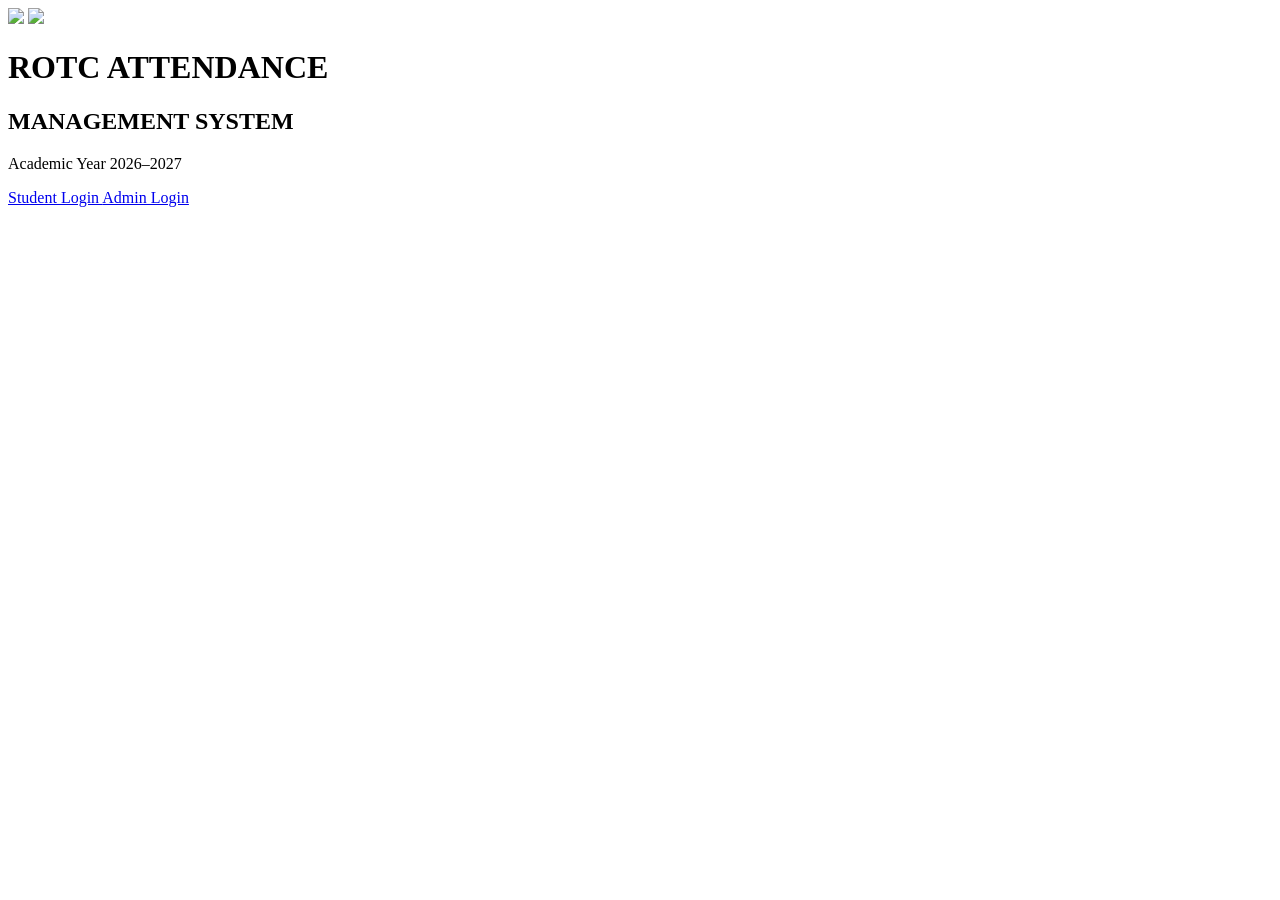
==== index.html @ 09963722 "Add files via upload" ====
<!DOCTYPE html>
<html lang="en">
<head>
    <meta charset="UTF-8">
    <meta name="viewport" content="width=device-width, initial-scale=1.0">
    <title>ROTC Attendance Management System</title>

    <link rel="stylesheet" href="css/style.css">
</head>

<body>

<div class="container">

    <div class="logo-area">

        <img src="images/school-logo.jpg" class="logo">

        <img src="images/rotc-logo.png" class="logo">

    </div>

    <h1>ROTC ATTENDANCE</h1>

    <h2>MANAGEMENT SYSTEM</h2>

    <p>Academic Year 2026–2027</p>

    <a href="login.html" class="btn">
        Student Login
    </a>

    <a href="admin.html" class="btn">
        Admin Login
    </a>

</div>

<script src="js/app.js"></script>

</body>
</html>
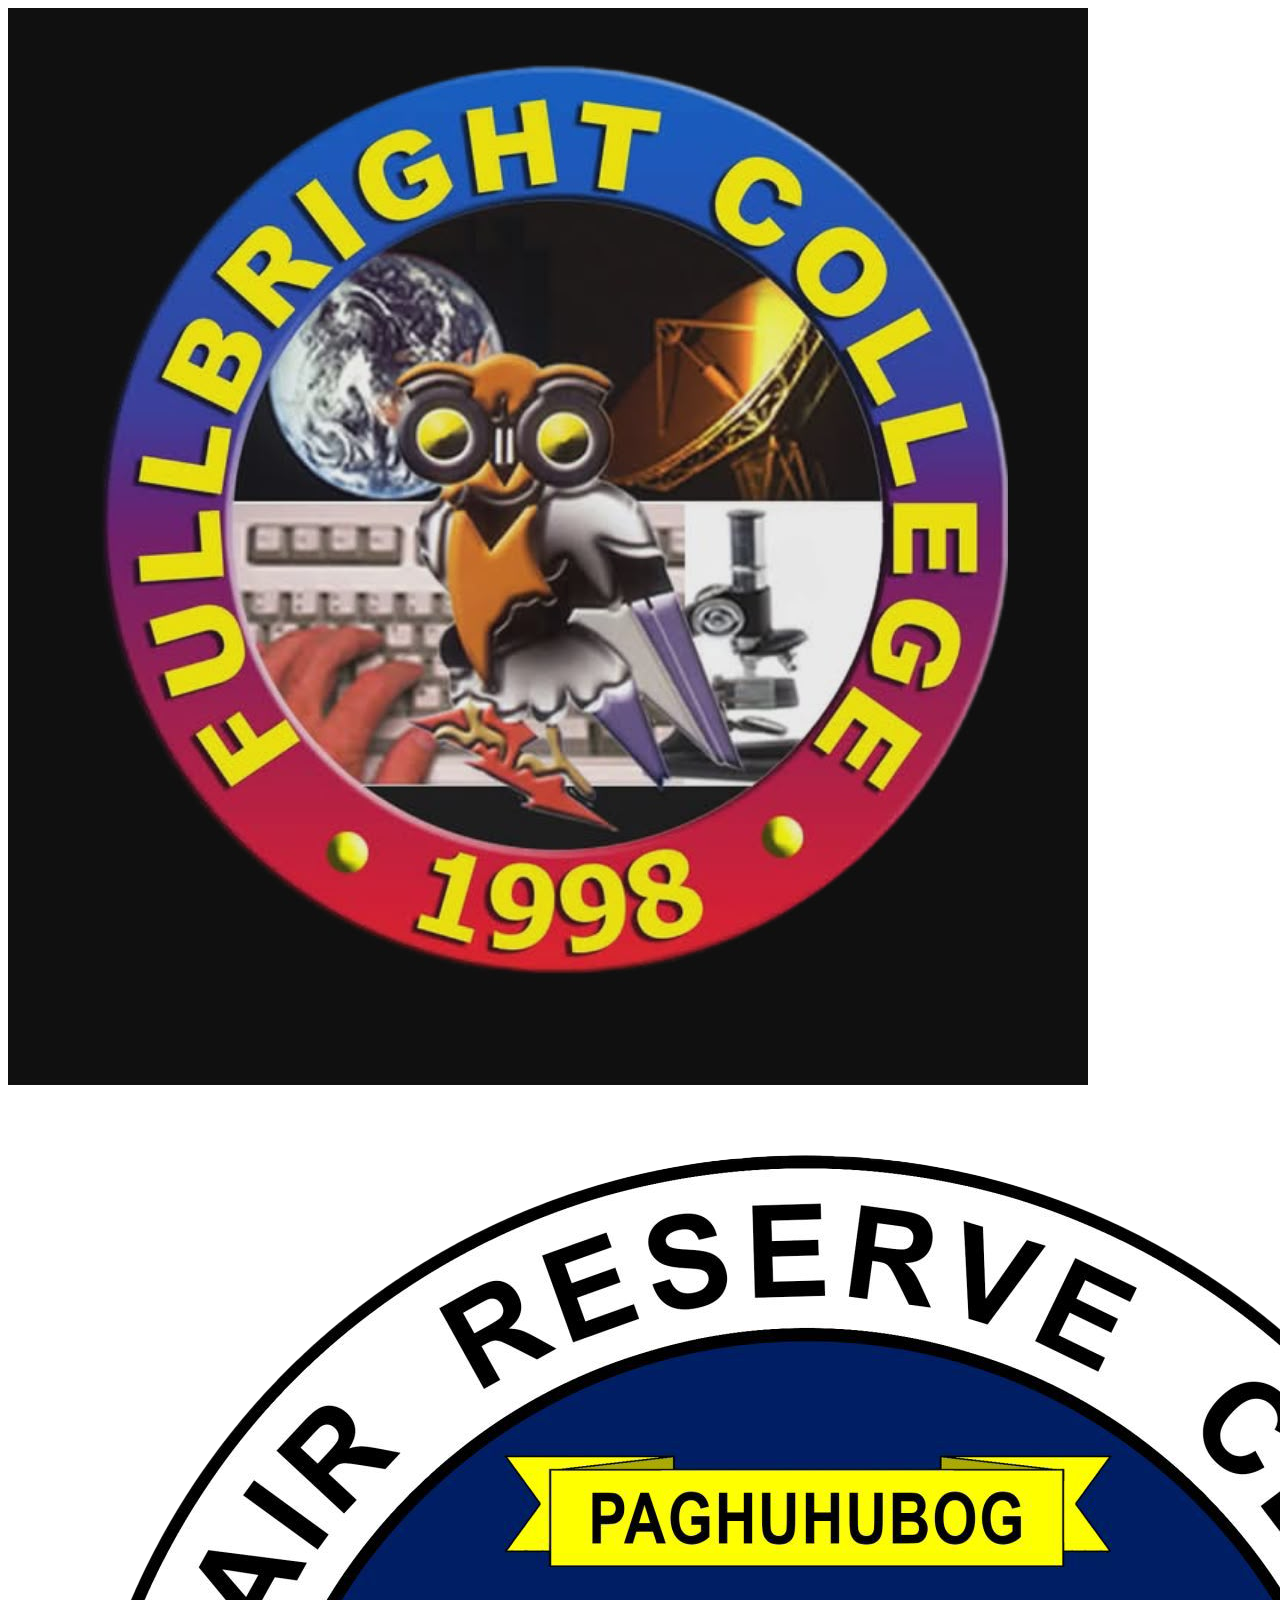
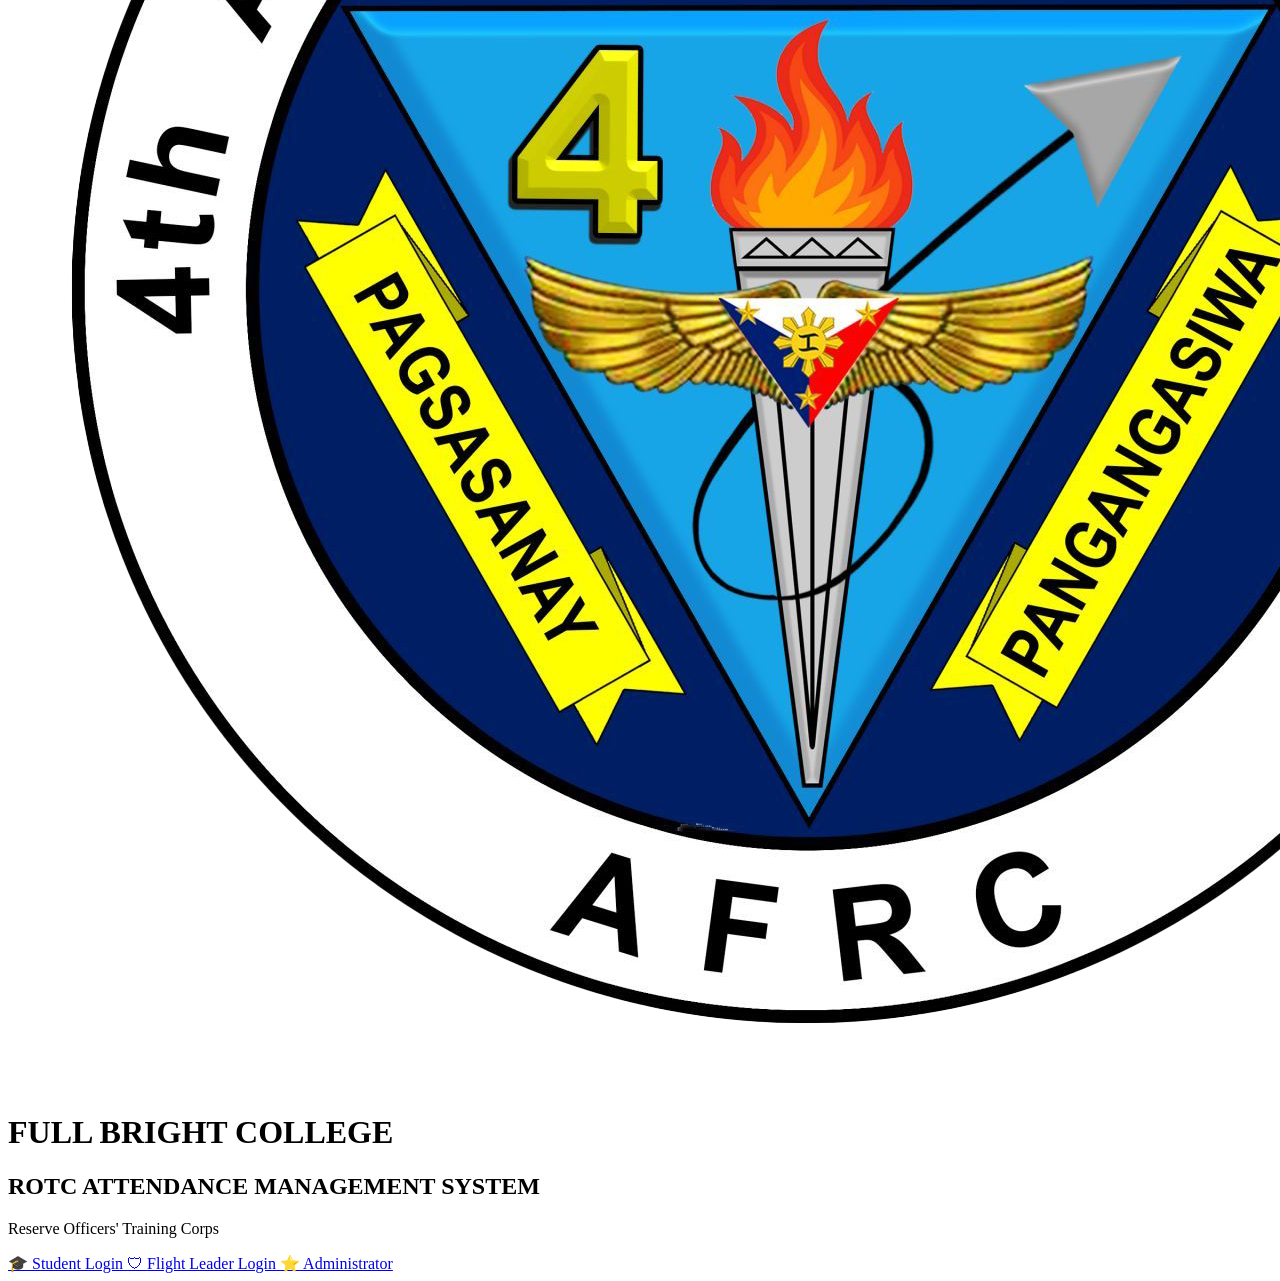
==== commit d8cff904: "Update index.html" ====
--- a/index.html
+++ b/index.html
@@ -1,42 +1,75 @@
 <!DOCTYPE html>
 <html lang="en">
+
 <head>
+
     <meta charset="UTF-8">
     <meta name="viewport" content="width=device-width, initial-scale=1.0">
-    <title>ROTC Attendance Management System</title>
 
-    <link rel="stylesheet" href="css/style.css">
+    <title>
+        Full Bright College ROTC Attendance System
+    </title>
+
+    <link rel="stylesheet" href="CSS/style.css">
+
 </head>
 
 <body>
 
-<div class="container">
+<div class="landing-container">
 
-    <div class="logo-area">
+    <div class="landing-card">
 
-        <img src="images/school-logo.jpg" class="logo">
+        <div class="logo-group">
 
-        <img src="images/rotc-logo.png" class="logo">
+            <img src="images/school-logo.jpg"
+                 class="landing-logo">
+
+            <img src="images/rotc-logo.png"
+                 class="landing-logo">
+
+        </div>
+
+        <h1>
+            FULL BRIGHT COLLEGE
+        </h1>
+
+        <h2>
+            ROTC ATTENDANCE MANAGEMENT SYSTEM
+        </h2>
+
+        <p class="subtitle">
+
+            Reserve Officers' Training Corps
+
+        </p>
+
+        <div class="button-group">
+
+            <a href="login.html" class="landing-btn student">
+
+                🎓 Student Login
+
+            </a>
+
+            <a href="flight-login.html" class="landing-btn flight">
+
+                🛡 Flight Leader Login
+
+            </a>
+
+            <a href="admin-login.html" class="landing-btn admin">
+
+                ⭐ Administrator
+
+            </a>
+
+        </div>
 
     </div>
 
-    <h1>ROTC ATTENDANCE</h1>
-
-    <h2>MANAGEMENT SYSTEM</h2>
-
-    <p>Academic Year 2026–2027</p>
-
-    <a href="login.html" class="btn">
-        Student Login
-    </a>
-
-    <a href="admin.html" class="btn">
-        Admin Login
-    </a>
-
 </div>
 
-<script src="js/app.js"></script>
+</body>
 
-</body>
-</html>+</html>
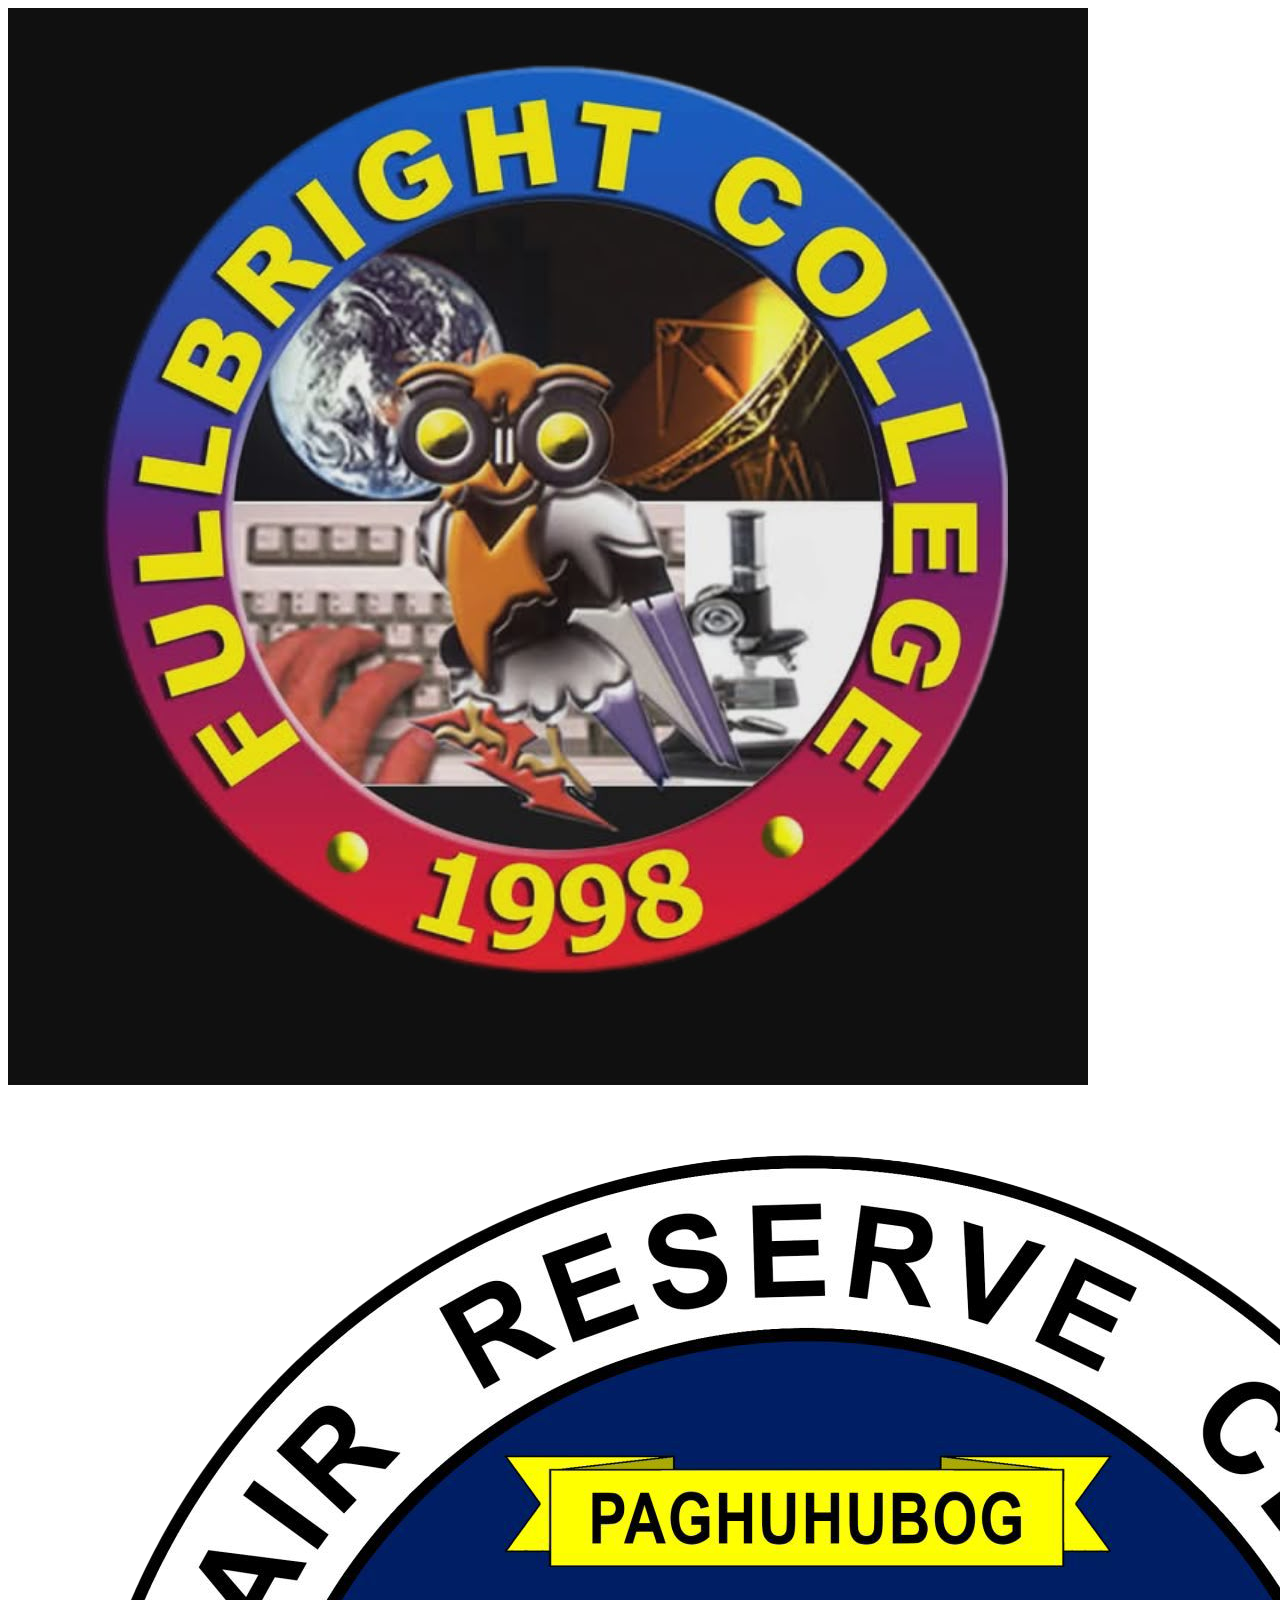
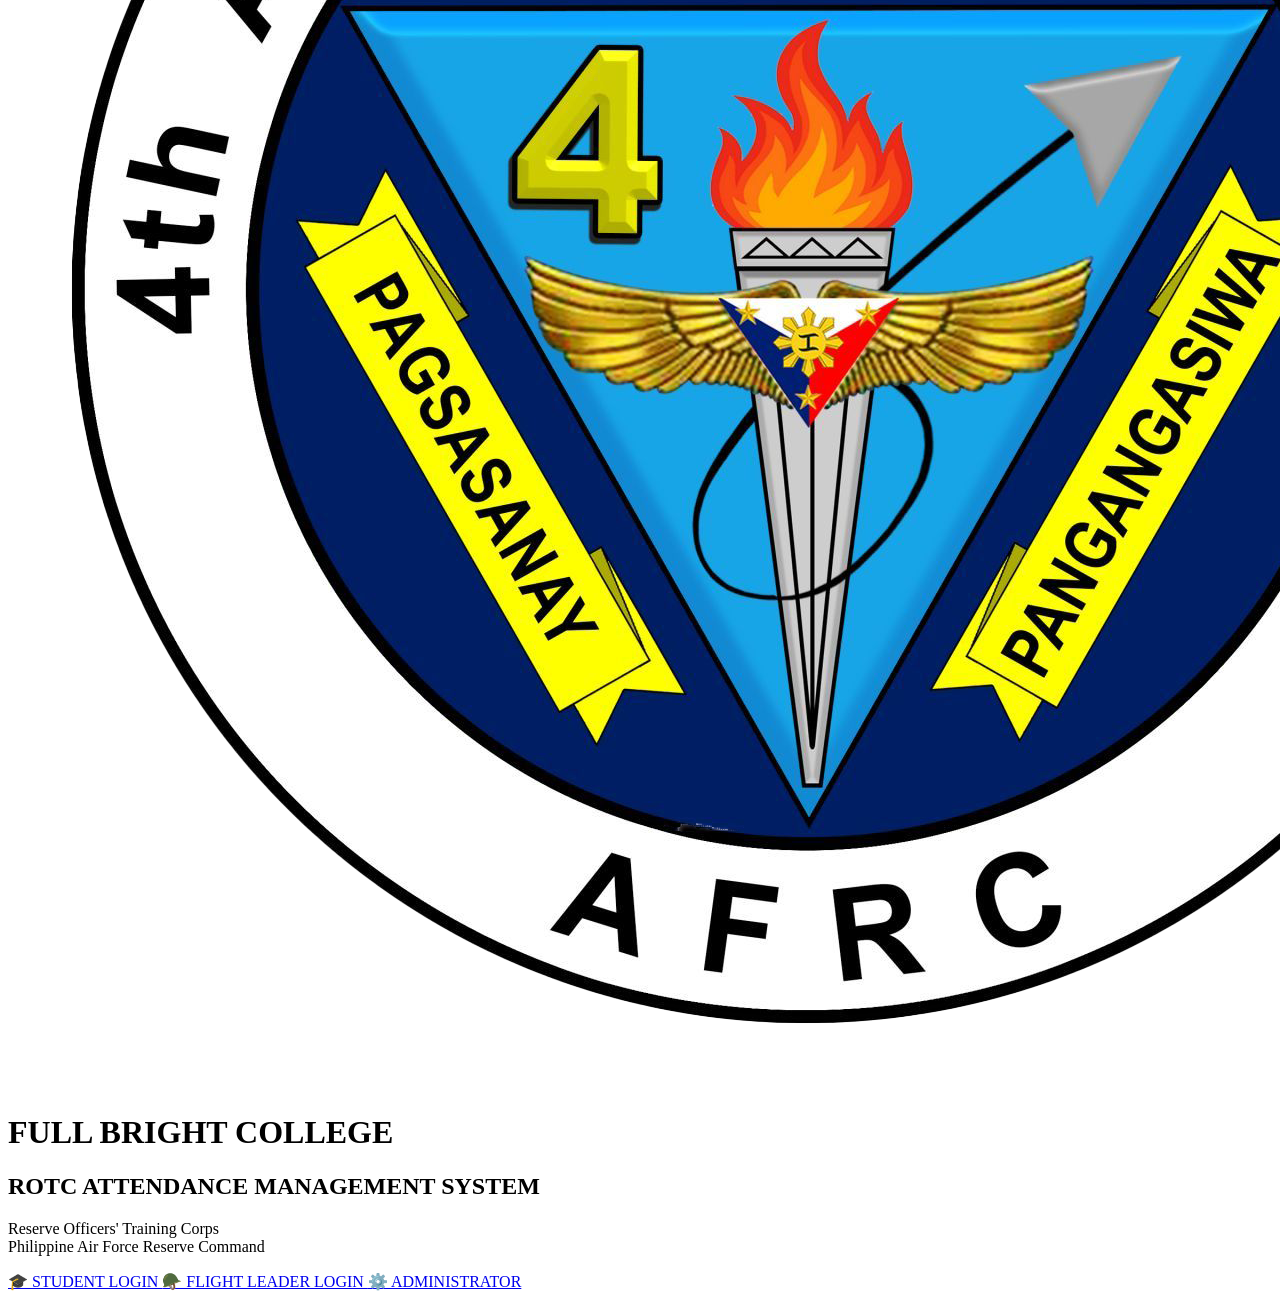
==== commit 320b08ac: "Update index.html" ====
--- a/index.html
+++ b/index.html
@@ -4,11 +4,10 @@
 <head>
 
     <meta charset="UTF-8">
+
     <meta name="viewport" content="width=device-width, initial-scale=1.0">
 
-    <title>
-        Full Bright College ROTC Attendance System
-    </title>
+    <title>FBC ROTC Attendance Management System</title>
 
     <link rel="stylesheet" href="CSS/style.css">
 
@@ -16,60 +15,47 @@
 
 <body>
 
-<div class="landing-container">
+    <div class="landing-container">
 
-    <div class="landing-card">
+        <div class="landing-card">
 
-        <div class="logo-group">
+            <div class="logo-group">
 
-            <img src="images/school-logo.jpg"
-                 class="landing-logo">
+                <img src="images/school-logo.jpg" class="landing-logo">
 
-            <img src="images/rotc-logo.png"
-                 class="landing-logo">
+                <img src="images/rotc-logo.png" class="landing-logo">
 
-        </div>
+            </div>
 
-        <h1>
-            FULL BRIGHT COLLEGE
-        </h1>
+            <h1>FULL BRIGHT COLLEGE</h1>
 
-        <h2>
-            ROTC ATTENDANCE MANAGEMENT SYSTEM
-        </h2>
+            <h2>ROTC ATTENDANCE MANAGEMENT SYSTEM</h2>
 
-        <p class="subtitle">
+            <p class="subtitle">
+                Reserve Officers' Training Corps<br>
+                Philippine Air Force Reserve Command
+            </p>
 
-            Reserve Officers' Training Corps
+            <div class="button-group">
 
-        </p>
+                <a href="login.html" class="landing-btn student">
+                    🎓 STUDENT LOGIN
+                </a>
 
-        <div class="button-group">
+                <a href="flight-login.html" class="landing-btn flight">
+                    🪖 FLIGHT LEADER LOGIN
+                </a>
 
-            <a href="login.html" class="landing-btn student">
+                <a href="admin-login.html" class="landing-btn admin">
+                    ⚙️ ADMINISTRATOR
+                </a>
 
-                🎓 Student Login
-
-            </a>
-
-            <a href="flight-login.html" class="landing-btn flight">
-
-                🛡 Flight Leader Login
-
-            </a>
-
-            <a href="admin-login.html" class="landing-btn admin">
-
-                ⭐ Administrator
-
-            </a>
+            </div>
 
         </div>
 
     </div>
 
-</div>
-
 </body>
 
 </html>
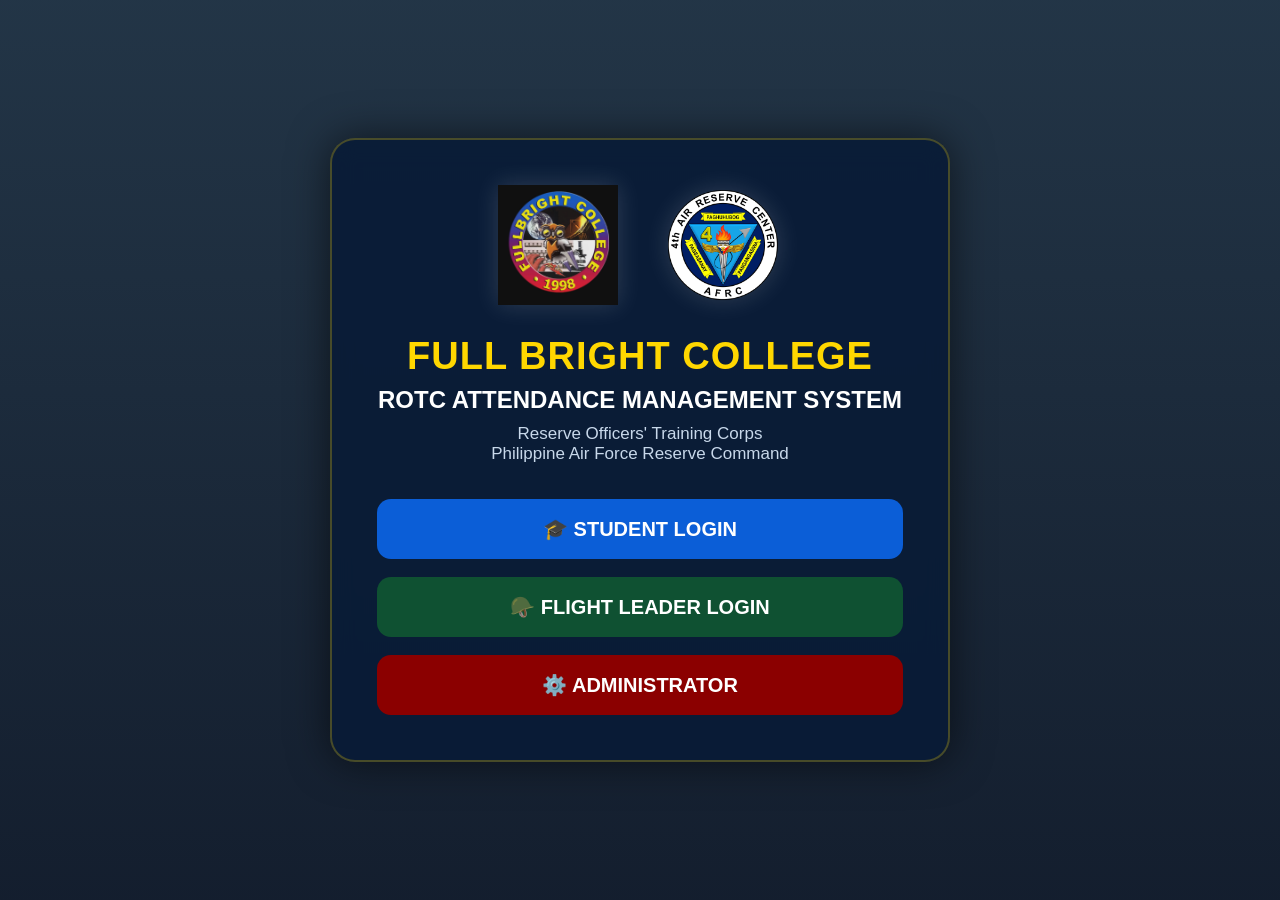
==== commit 7b04fc12: "Update index.html" ====
--- a/index.html
+++ b/index.html
@@ -9,7 +9,7 @@
 
     <title>FBC ROTC Attendance Management System</title>
 
-    <link rel="stylesheet" href="CSS/style.css">
+    <link rel="stylesheet" href="css/style.css">
 
 </head>
 
--- a/css/style.css
+++ b/css/style.css
@@ -0,0 +1,270 @@
+/* =====================================================
+   FULL BRIGHT COLLEGE
+   ROTC ATTENDANCE MANAGEMENT SYSTEM
+   PHILIPPINE AIR FORCE THEME
+===================================================== */
+
+*{
+    margin:0;
+    padding:0;
+    box-sizing:border-box;
+    font-family:"Segoe UI",Arial,sans-serif;
+}
+
+body{
+
+    min-height:100vh;
+
+    background:
+    linear-gradient(rgba(4,25,45,.88),rgba(7,18,35,.95)),
+    url("https://images.unsplash.com/photo-1517479149777-5f3b1511d5ad?auto=format&fit=crop&w=1600&q=80");
+
+    background-size:cover;
+    background-position:center;
+
+    display:flex;
+    justify-content:center;
+    align-items:center;
+
+    overflow:hidden;
+
+}
+
+/* ========================================= */
+
+.landing-container{
+
+    width:100%;
+    padding:25px;
+
+    display:flex;
+    justify-content:center;
+    align-items:center;
+
+}
+
+/* ========================================= */
+
+.landing-card{
+
+    width:100%;
+    max-width:620px;
+
+    background:rgba(9,28,55,.92);
+
+    backdrop-filter:blur(12px);
+
+    border:2px solid rgba(255,215,0,.25);
+
+    border-radius:25px;
+
+    padding:45px;
+
+    text-align:center;
+
+    animation:fadeIn 1s ease;
+
+    box-shadow:
+    0 0 40px rgba(0,0,0,.55);
+
+}
+
+/* ========================================= */
+
+.logo-group{
+
+    display:flex;
+    justify-content:center;
+    gap:45px;
+
+    margin-bottom:30px;
+
+}
+
+.landing-logo{
+
+    width:120px;
+    height:120px;
+
+    object-fit:contain;
+
+    filter:drop-shadow(0 0 12px rgba(255,255,255,.15));
+
+}
+
+/* ========================================= */
+
+h1{
+
+    color:#FFD700;
+
+    font-size:38px;
+
+    letter-spacing:1px;
+
+    margin-bottom:8px;
+
+}
+
+h2{
+
+    color:white;
+
+    font-size:24px;
+
+    margin-bottom:10px;
+
+}
+
+.subtitle{
+
+    color:#c8d8ea;
+
+    font-size:17px;
+
+    margin-bottom:35px;
+
+}
+
+/* ========================================= */
+
+.button-group{
+
+    display:flex;
+    flex-direction:column;
+    gap:18px;
+
+}
+
+/* ========================================= */
+
+.landing-btn{
+
+    text-decoration:none;
+
+    color:white;
+
+    font-size:20px;
+
+    font-weight:bold;
+
+    padding:18px;
+
+    border-radius:14px;
+
+    transition:.30s;
+
+}
+
+/* ========================================= */
+
+.student{
+
+    background:#0B5ED7;
+
+}
+
+.student:hover{
+
+    transform:translateY(-3px);
+
+    box-shadow:0 0 25px rgba(11,94,215,.5);
+
+}
+
+/* ========================================= */
+
+.flight{
+
+    background:#0F5132;
+
+}
+
+.flight:hover{
+
+    transform:translateY(-3px);
+
+    box-shadow:0 0 25px rgba(25,135,84,.5);
+
+}
+
+/* ========================================= */
+
+.admin{
+
+    background:#8B0000;
+
+}
+
+.admin:hover{
+
+    transform:translateY(-3px);
+
+    box-shadow:0 0 25px rgba(220,53,69,.5);
+
+}
+
+/* ========================================= */
+
+@keyframes fadeIn{
+
+    from{
+
+        opacity:0;
+        transform:translateY(40px);
+
+    }
+
+    to{
+
+        opacity:1;
+        transform:translateY(0);
+
+    }
+
+}
+
+/* ========================================= */
+
+@media(max-width:700px){
+
+.landing-card{
+
+padding:30px;
+
+}
+
+.logo-group{
+
+gap:25px;
+
+}
+
+.landing-logo{
+
+width:85px;
+height:85px;
+
+}
+
+h1{
+
+font-size:28px;
+
+}
+
+h2{
+
+font-size:20px;
+
+}
+
+.landing-btn{
+
+font-size:18px;
+
+padding:16px;
+
+}
+
+}
